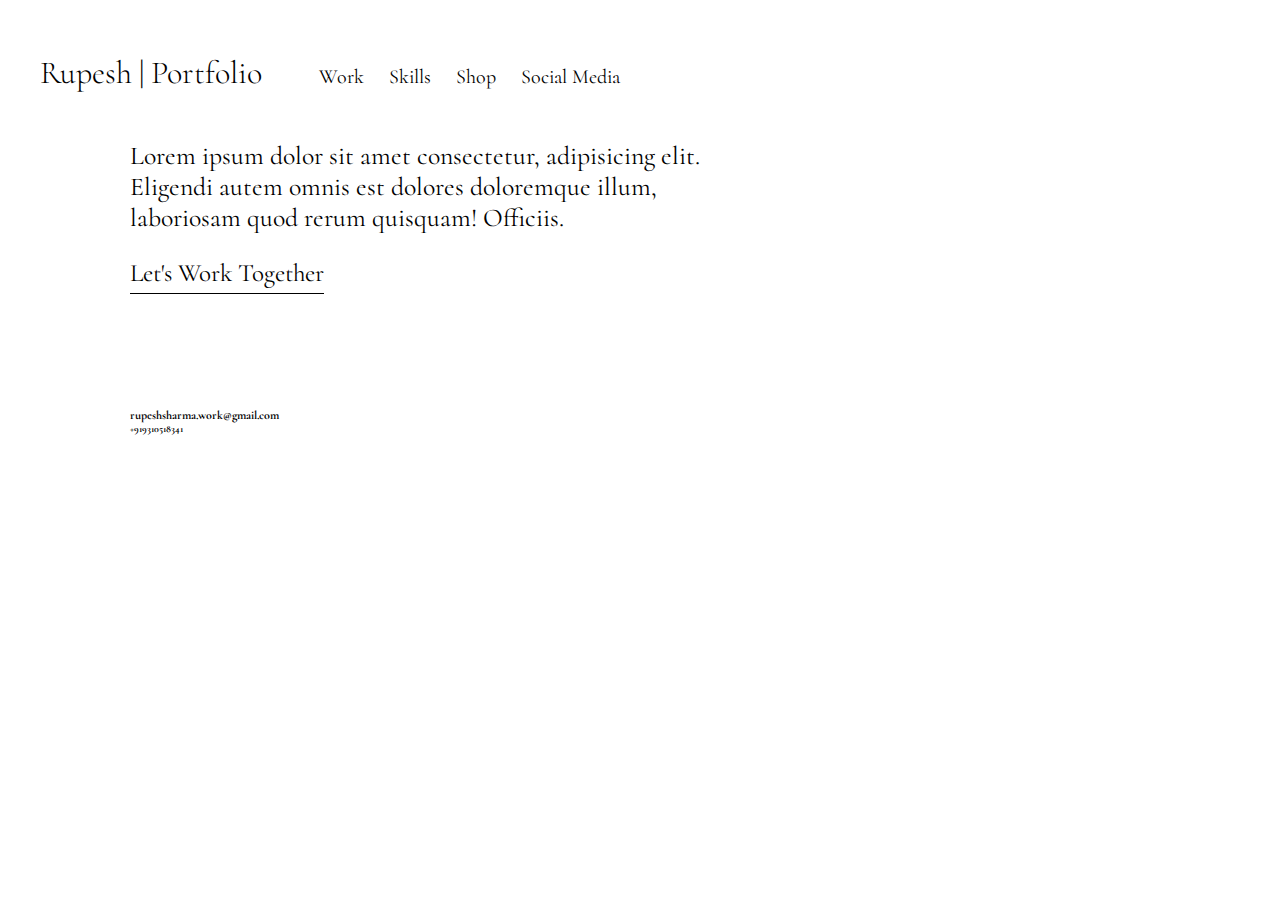
==== index.html @ ede55177 "first commit" ====
<!DOCTYPE html>
<html lang="en">

<head>
    <meta charset="UTF-8">
    <meta name="viewport" content="width=device-width, initial-scale=1.0">
    <title></title>
    <link rel="stylesheet" href="style.css">
    <link rel="stylesheet" media="screen" href="https://fontlibrary.org//face/android-7" type="text/css" />
    <link rel="preconnect" href="https://fonts.googleapis.com">
    <link rel="preconnect" href="https://fonts.gstatic.com" crossorigin>
    <link
        href="https://fonts.googleapis.com/css2?family=Cormorant:ital,wght@0,300;0,400;0,500;0,600;0,700;1,300;1,400;1,500;1,600;1,700&display=swap"
        rel="stylesheet">
    <link rel="shortcut icon" href="/favicon.ico" type="image/x-icon">
</head>

<body>

    <header id="navbar">
        <h1> <a class="title" href="index.html">Rupesh | Portfolio</a></h1>
        <nav class="links">
            <ul>
                <li><a href="work.html" class="active">Work</a></li>
                <li><a class="active2" href="skills.html">Skills</a></li>
                <li><a class="active3" href="shop.html">Shop</a></li>
                <li><a class="active4" href="socialmedia.html">Social Media</a></li>
            </ul>
        </nav>

        <section class="footerr">
            <footer>
                <h3 class="Df">Lorem ipsum dolor sit amet consectetur, adipisicing elit. Eligendi autem omnis est
                    dolores
                    doloremque illum, laboriosam quod rerum quisquam! Officiis.</h3>
                <span class="lwt">Let's Work Together</span>

            </footer>
        </section>
        <h4 class="email">
            rupeshsharma.work@gmail.com
        </h4>
        <h4 class="number">+919310518341</h4>
</body>

</html>
---- style.css ----
body {
    font-family: Cormorant, serif;
}

/* imports */
@import url('https://fonts.googleapis.com/css2?family=Pixelify+Sans:wght@400;500;600;700&display=swap');

.title {
    text-decoration: none;
    color: black;
}

h1 {
    display: inline-block;
    font-weight: 300;
    cursor: pointer;
    /* padding-right: 700px; */


}

.links {
    display: inline-block;


}

.links li {
    display: inline-block;



}

.links a {
    font-size: 20px;
    color: black;
    text-decoration: none;
    margin: 0 8px;
    padding-left: 5px;



}

#navbar {
    margin: 32px;
    background-color: white;
    /* box-shadow: 2px 3px 3px red; */
}


/* .active {
    /* padding-left: 3.5px; */
    /* border-bottom: 1px solid rgb(25, 161, 7); */




.card img {
    width: 500PX;
    width: 100%;
    object-fit: cover;
}

.card {
    width: 49.75%;
    display: inline-block;
    box-sizing: border-box;
    padding: 16px;
}

.card h2 {
    display: inline-block;
    margin: 8px 0 16px 0;
    font-weight: 300;
}

.photogrid {
    margin-left: 17px;
}

.footerr {
    margin-left: 90px;
    width: 600px;
    font-size: 22px;
    margin-bottom: 120px;
}

.lwt {
    font-size: 25px;
    /* margin-bottom: 30px; */
}

.footerr .lwt {
    border-bottom: 1px solid black;
    padding-bottom: 5px;
}

.Df {
    font-weight: 400;
}

.email {
    font-size: 12px;
    margin-bottom: 1px;
    margin-left: 90px;

}

.number {
    font-size: 10px;
    margin-top: 0px;
    margin-left: 90px;

}

*::selection {
    background-color: red;
    color: white;



}

.active:hover {
    color: rgb(25, 161, 7);
    padding-bottom: 1px;
    border-bottom: 1px solid rgb(25, 161, 7);

}

.active2:hover {
    color: rgb(25, 161, 7);
    padding-bottom: 1px;
    border-bottom: 1px solid rgb(25, 161, 7);

}

.active3:hover {
    color: rgb(25, 161, 7);
    padding-bottom: 1px;
    border-bottom: 1px solid rgb(25, 161, 7);

}

.active4:hover {
    color: rgb(25, 161, 7);
    padding-bottom: 1px;
    border-bottom: 1px solid rgb(25, 161, 7);

}
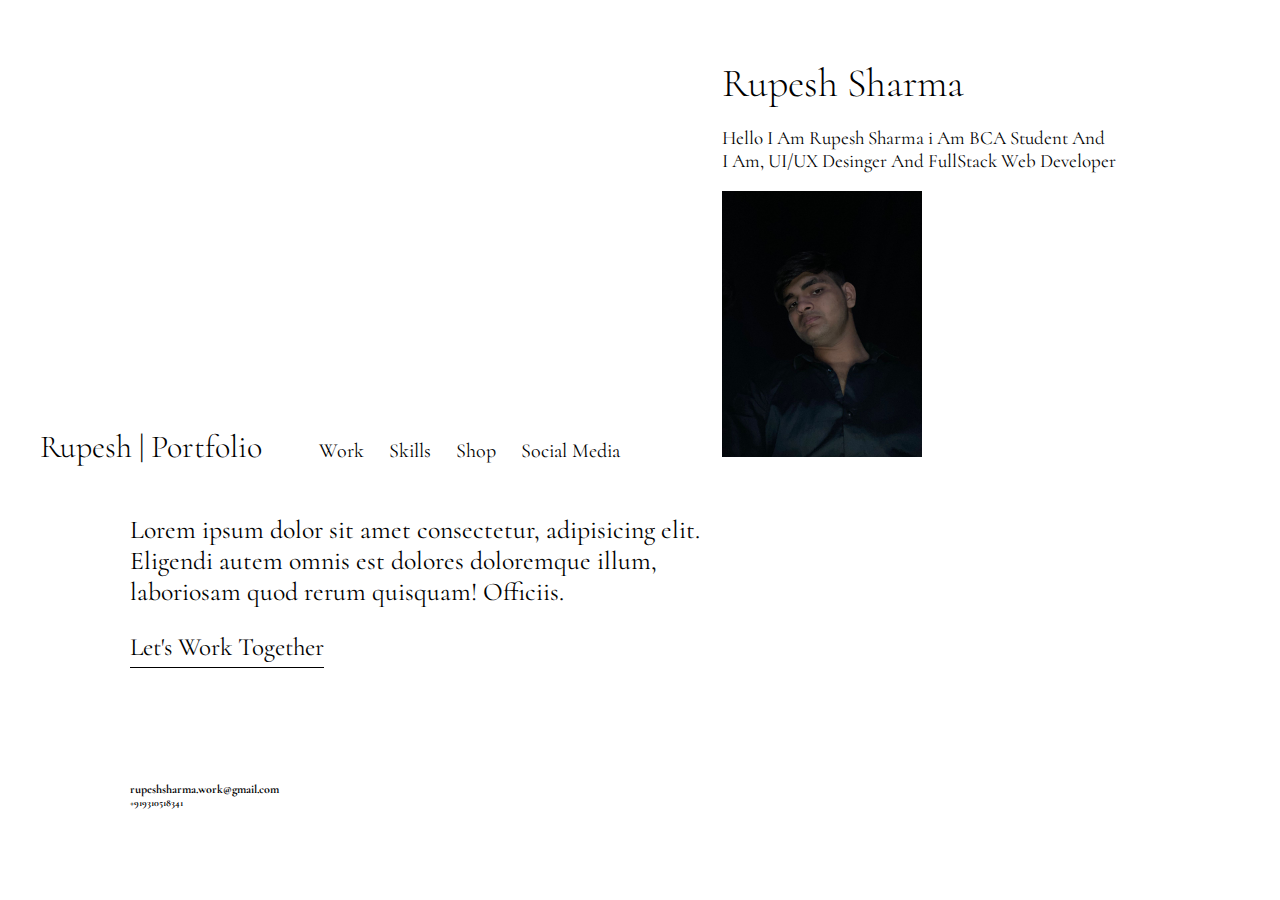
==== commit 2aaf39f1: "i edit index  html and work html" ====
--- a/index.html
+++ b/index.html
@@ -18,7 +18,7 @@
 <body>
 
     <header id="navbar">
-        <h1> <a class="title" href="index.html">Rupesh | Portfolio</a></h1>
+        <h1 class="h1"> <a class="title" href="index.html">Rupesh | Portfolio</a></h1>
         <nav class="links">
             <ul>
                 <li><a href="work.html" class="active">Work</a></li>
@@ -27,6 +27,15 @@
                 <li><a class="active4" href="socialmedia.html">Social Media</a></li>
             </ul>
         </nav>
+
+        <section class="hero_section">
+            <h1 class="hero_h1">Rupesh Sharma</h1>
+            <p class="main_pts">Hello I Am Rupesh Sharma i Am BCA Student And </p>
+            <p class="main_ptss">I Am, UI/UX Desinger And
+                FullStack Web Developer</p>
+            <img class="hero_img" src="/Rupesh.jpg" alt="">
+        </section>
+
 
         <section class="footerr">
             <footer>
--- a/style.css
+++ b/style.css
@@ -18,6 +18,7 @@
 
 
 }
+
 
 .links {
     display: inline-block;
@@ -52,8 +53,38 @@
 
 /* .active {
     /* padding-left: 3.5px; */
-    /* border-bottom: 1px solid rgb(25, 161, 7); */
+/* border-bottom: 1px solid rgb(25, 161, 7); */
 
+.hero_section {
+    margin-left: 90px;
+    font-weight: 400;
+    /* width: 350px; */
+    display: inline-block;
+}
+
+.main_pts {
+    /* width: 350px; */
+    font-size: 19px;
+    margin-bottom: 0px;
+}
+
+.main_ptss {
+    /* width: 350px; */
+    margin-top: 0;
+    font-size: 19px;
+}
+
+.hero_h1 {
+    margin-bottom: 0px;
+    font-size: 40px;
+}
+
+.hero_img {
+    width: 200px;
+    height: auto;
+
+
+}
 
 
 
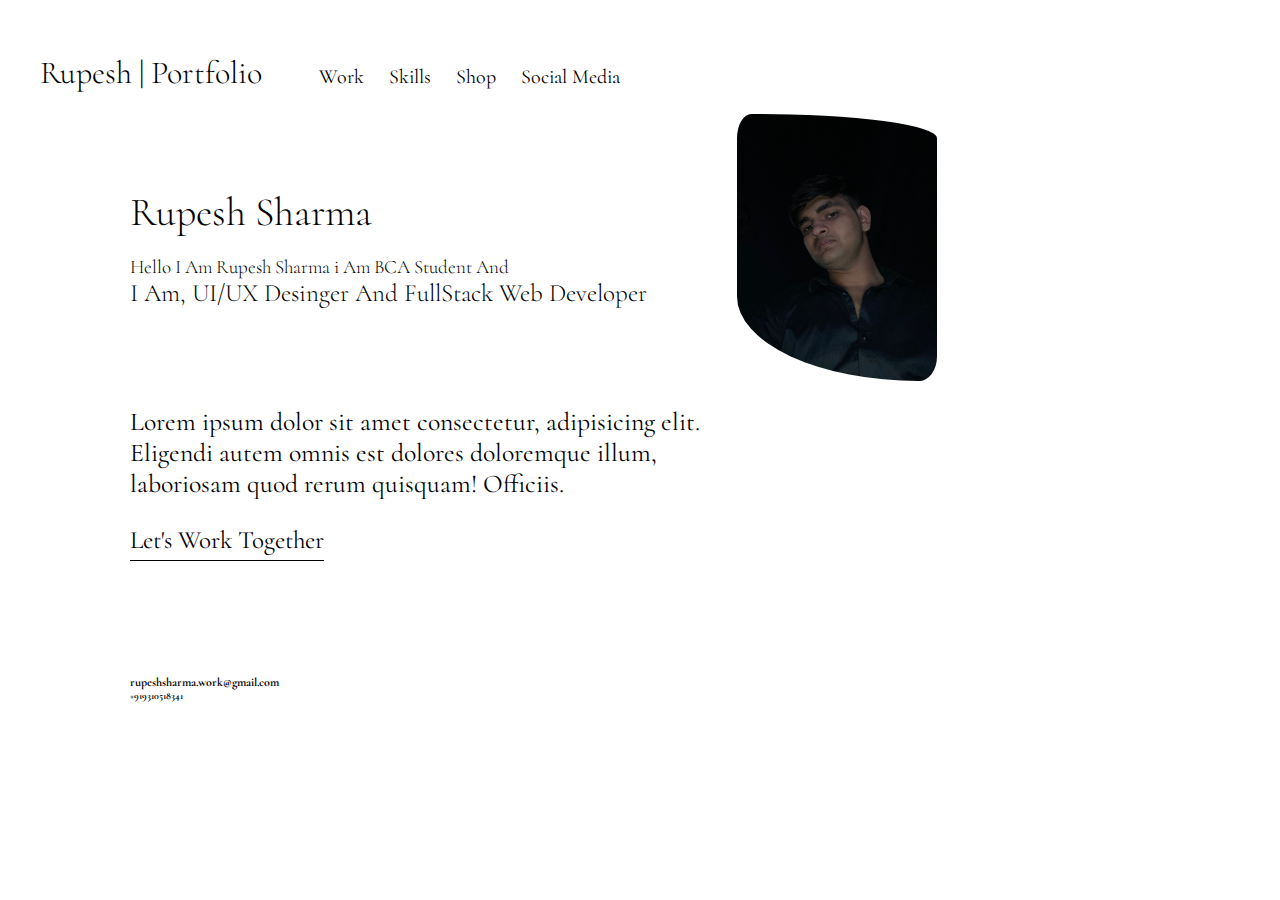
==== commit f6a41a3e: "add heroo section" ====
--- a/index.html
+++ b/index.html
@@ -27,13 +27,16 @@
                 <li><a class="active4" href="socialmedia.html">Social Media</a></li>
             </ul>
         </nav>
+        <section class="main_box">
+            <section class="hero_section">
+                <h1 class="hero_h1">Rupesh Sharma
 
-        <section class="hero_section">
-            <h1 class="hero_h1">Rupesh Sharma</h1>
-            <p class="main_pts">Hello I Am Rupesh Sharma i Am BCA Student And </p>
-            <p class="main_ptss">I Am, UI/UX Desinger And
-                FullStack Web Developer</p>
-            <img class="hero_img" src="/Rupesh.jpg" alt="">
+                    <p class="main_pts">Hello I Am Rupesh Sharma i Am BCA Student And </p>
+                    <p class="main_ptss">I Am, UI/UX Desinger And
+                        FullStack Web Developer</p>
+                </h1>
+                <img class="hero_img" src="/Rupesh.jpg" alt="">
+            </section>
         </section>
 
 
--- a/style.css
+++ b/style.css
@@ -13,7 +13,7 @@
 h1 {
     display: inline-block;
     font-weight: 300;
-    cursor: pointer;
+    /* cursor: pointer; */
     /* padding-right: 700px; */
 
 
@@ -59,7 +59,12 @@
     margin-left: 90px;
     font-weight: 400;
     /* width: 350px; */
-    display: inline-block;
+    display: flex;
+    align-items: center;
+}
+
+.main_box {
+    align-items: center;
 }
 
 .main_pts {
@@ -71,7 +76,7 @@
 .main_ptss {
     /* width: 350px; */
     margin-top: 0;
-    font-size: 19px;
+    font-size: 25px;
 }
 
 .hero_h1 {
@@ -82,9 +87,19 @@
 .hero_img {
     width: 200px;
     height: auto;
+    margin-left: 90px;
+    border-radius: 8% 100% 10% 100% / 10% 10% 10% 35%;
+    align-items: center;
 
 
 }
+
+.hero_img:hover {
+    width: 400px;
+
+
+}
+
 
 
 
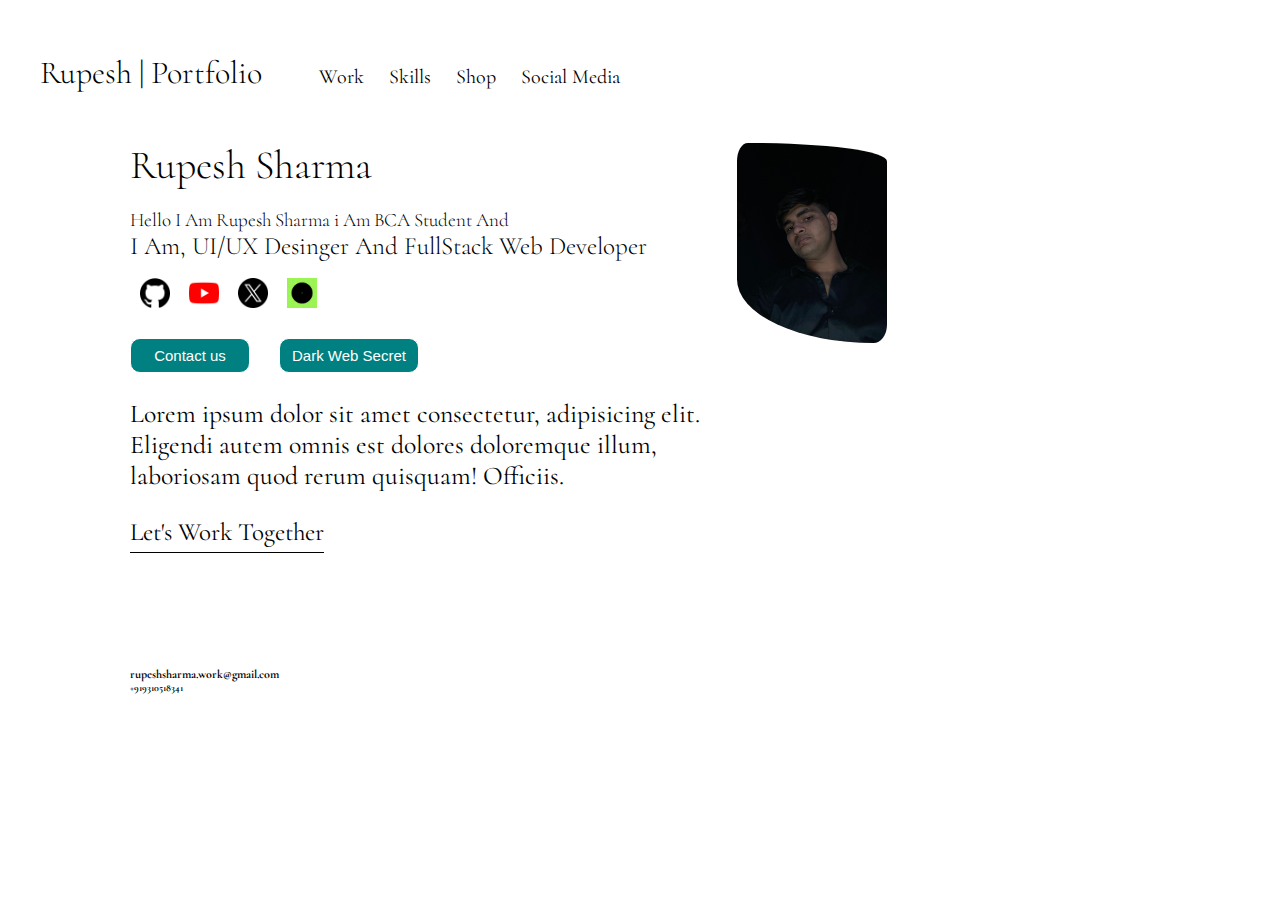
==== commit 4be156c3: "add some links and edit index.html" ====
--- a/index.html
+++ b/index.html
@@ -27,17 +27,32 @@
                 <li><a class="active4" href="socialmedia.html">Social Media</a></li>
             </ul>
         </nav>
-        <section class="main_box">
-            <section class="hero_section">
-                <h1 class="hero_h1">Rupesh Sharma
+        <section class="hero_section">
+            <h1 class="hero_h1">Rupesh Sharma
 
-                    <p class="main_pts">Hello I Am Rupesh Sharma i Am BCA Student And </p>
-                    <p class="main_ptss">I Am, UI/UX Desinger And
-                        FullStack Web Developer</p>
-                </h1>
-                <img class="hero_img" src="/Rupesh.jpg" alt="">
-            </section>
+                <p class="main_pts">Hello I Am Rupesh Sharma i Am BCA Student And </p>
+                <p class="main_ptss">I Am, UI/UX Desinger And
+                    FullStack Web Developer</p>
+                <section class="main_box">
+                    <div class="social">
+                        <a href="https://github.com/onlyrupesh"><img class="S_img" src="/images/github.png"
+                                loading="lazy"></a>
+                        <a href="https://www.youtube.com"><img class="S_img" src="/images/youtube.png"
+                                loading="lazy"></a>
+                        <a href="https://www.twitter.com"><img class="S_img" src="/images/twitter.png"
+                                loading="lazy"></a>
+                        <a href="https://www.quine.sh"><img class="S_img" src="/images/quine.webp" loading="lazy"></a>
+                    </div>
+                    <div class="btn">
+                        <a href=""><button class="btn_1">Contact us</button></a>
+                        <a href=""><button class="btn_2">Dark Web Secret</button></a>
+                    </div>
+                </section>
+            </h1>
+            <img class="hero_img" src="/Rupesh.jpg" loading="lazy">
+
         </section>
+
 
 
         <section class="footerr">
--- a/style.css
+++ b/style.css
@@ -77,6 +77,7 @@
     /* width: 350px; */
     margin-top: 0;
     font-size: 25px;
+    margin-bottom: 10px;
 }
 
 .hero_h1 {
@@ -85,7 +86,7 @@
 }
 
 .hero_img {
-    width: 200px;
+    width: 150px;
     height: auto;
     margin-left: 90px;
     border-radius: 8% 100% 10% 100% / 10% 10% 10% 35%;
@@ -101,6 +102,54 @@
 }
 
 
+.S_img {
+    margin-top: 0px;
+    width: 30px;
+    margin-left: 10px;
+}
+
+.social {
+    /* margin-left: 90px; */
+    margin-bottom: 5px;
+
+}
+
+.btn {
+    /* margin-left: 90px; */
+
+}
+
+.btn_1 {
+    margin-right: 20px;
+    width: 120px;
+    height: 35px;
+    background-color: teal;
+    color: white;
+    border: 1px solid white;
+    border-radius: 10px;
+    font-size: 15px;
+}
+
+.btn_1:hover {
+    background-color: rgb(241, 179, 7);
+    color: white;
+}
+
+.btn_2 {
+    margin-right: 20px;
+    width: 140px;
+    height: 35px;
+    background-color: teal;
+    color: white;
+    border: 1px solid white;
+    border-radius: 10px;
+    font-size: 15px;
+}
+
+.btn_2:hover {
+    background-color: rgb(241, 179, 7);
+    color: white;
+}
 
 
 .card img {
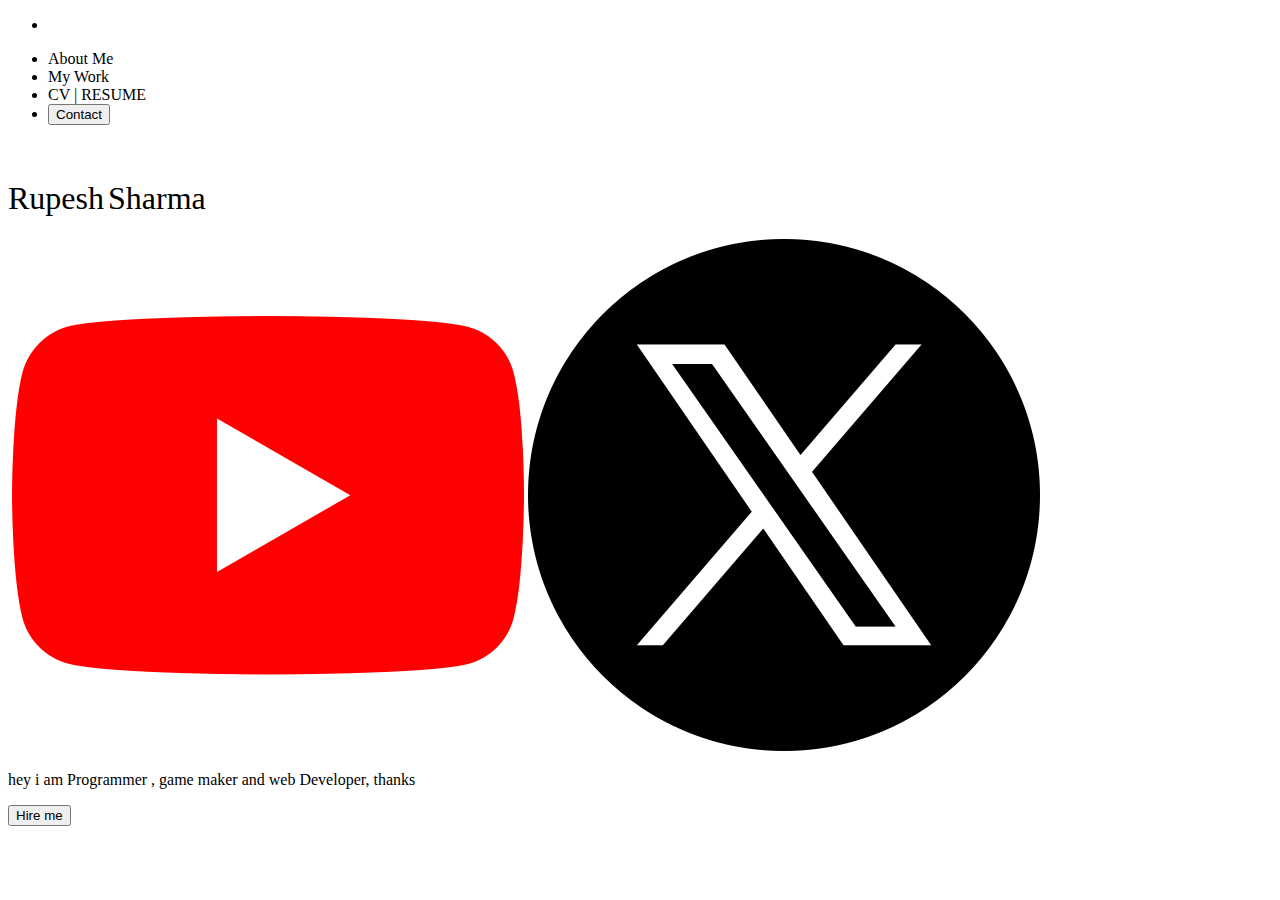
==== commit af76cc14: "updated" ====
--- a/index.html
+++ b/index.html
@@ -4,70 +4,49 @@
 <head>
     <meta charset="UTF-8">
     <meta name="viewport" content="width=device-width, initial-scale=1.0">
-    <title></title>
+    <title>Rupesh Portfolio</title>
     <link rel="stylesheet" href="style.css">
-    <link rel="stylesheet" media="screen" href="https://fontlibrary.org//face/android-7" type="text/css" />
-    <link rel="preconnect" href="https://fonts.googleapis.com">
-    <link rel="preconnect" href="https://fonts.gstatic.com" crossorigin>
-    <link
-        href="https://fonts.googleapis.com/css2?family=Cormorant:ital,wght@0,300;0,400;0,500;0,600;0,700;1,300;1,400;1,500;1,600;1,700&display=swap"
-        rel="stylesheet">
-    <link rel="shortcut icon" href="/favicon.ico" type="image/x-icon">
+    <link rel="shortcut icon" href="favicon.ico" type="image/x-icon">
 </head>
 
 <body>
-
-    <header id="navbar">
-        <h1 class="h1"> <a class="title" href="index.html">Rupesh | Portfolio</a></h1>
-        <nav class="links">
-            <ul>
-                <li><a href="work.html" class="active">Work</a></li>
-                <li><a class="active2" href="skills.html">Skills</a></li>
-                <li><a class="active3" href="shop.html">Shop</a></li>
-                <li><a class="active4" href="socialmedia.html">Social Media</a></li>
+    <header class="header_box">
+        <nav>
+            <ul class="ul_box">
+                <li class="img_li"><img src="/logoo.png" class="logo" alt=""></li>
+            </ul>
+            <ul class="ul_2">
+                <li>About Me</li>
+                <li>My Work</li>
+                <li>CV | RESUME</li>
+                <li><button class="btn1">
+                        Contact
+                    </button></li>
             </ul>
         </nav>
-        <section class="hero_section">
-            <h1 class="hero_h1">Rupesh Sharma
+    </header>
+    <main class="main_box">
+        <div class="main_div">
+            <div class="full_box">
+                <!-- <img src="/llogo-removebg-preview.png" class="bg_logo" alt=""> -->
+                <img src="/imagess/rupesh_side.png" class="main_img" alt="" draggable="false">
+                <div class="txt">
+                    <h1 class="big_txt">Rupesh</h1>
+                    <h1 class="big_txt2">Sharma</h1>
+                    <div class="icon">
+                        <img src="/images/instagram.png" class="icons" alt="">
+                        <img src="/images/youtube.png" class="icons" alt="">
+                        <img src="/images/twitter.png" class="icons" alt="">
+                        <img src="/images/social.png" class="icons" alt="">
 
-                <p class="main_pts">Hello I Am Rupesh Sharma i Am BCA Student And </p>
-                <p class="main_ptss">I Am, UI/UX Desinger And
-                    FullStack Web Developer</p>
-                <section class="main_box">
-                    <div class="social">
-                        <a href="https://github.com/onlyrupesh"><img class="S_img" src="/images/github.png"
-                                loading="lazy"></a>
-                        <a href="https://www.youtube.com"><img class="S_img" src="/images/youtube.png"
-                                loading="lazy"></a>
-                        <a href="https://www.twitter.com"><img class="S_img" src="/images/twitter.png"
-                                loading="lazy"></a>
-                        <a href="https://www.quine.sh"><img class="S_img" src="/images/quine.webp" loading="lazy"></a>
                     </div>
-                    <div class="btn">
-                        <a href=""><button class="btn_1">Contact us</button></a>
-                        <a href=""><button class="btn_2">Dark Web Secret</button></a>
-                    </div>
-                </section>
-            </h1>
-            <img class="hero_img" src="/Rupesh.jpg" loading="lazy">
-
-        </section>
-
-
-
-        <section class="footerr">
-            <footer>
-                <h3 class="Df">Lorem ipsum dolor sit amet consectetur, adipisicing elit. Eligendi autem omnis est
-                    dolores
-                    doloremque illum, laboriosam quod rerum quisquam! Officiis.</h3>
-                <span class="lwt">Let's Work Together</span>
-
-            </footer>
-        </section>
-        <h4 class="email">
-            rupeshsharma.work@gmail.com
-        </h4>
-        <h4 class="number">+919310518341</h4>
+                    <p class="big_para">hey i am Programmer , game maker and web Developer, thanks</p>
+                    <button class="hire">Hire me</button>
+                </div>
+                
+            </div>
+        </div>
+    </main>
 </body>
 
 </html>--- a/style.css
+++ b/style.css
@@ -114,10 +114,10 @@
 
 }
 
-.btn {
+/* .btn {
     /* margin-left: 90px; */
 
-}
+
 
 .btn_1 {
     margin-right: 20px;
@@ -244,4 +244,4 @@
     padding-bottom: 1px;
     border-bottom: 1px solid rgb(25, 161, 7);
 
-}+}
